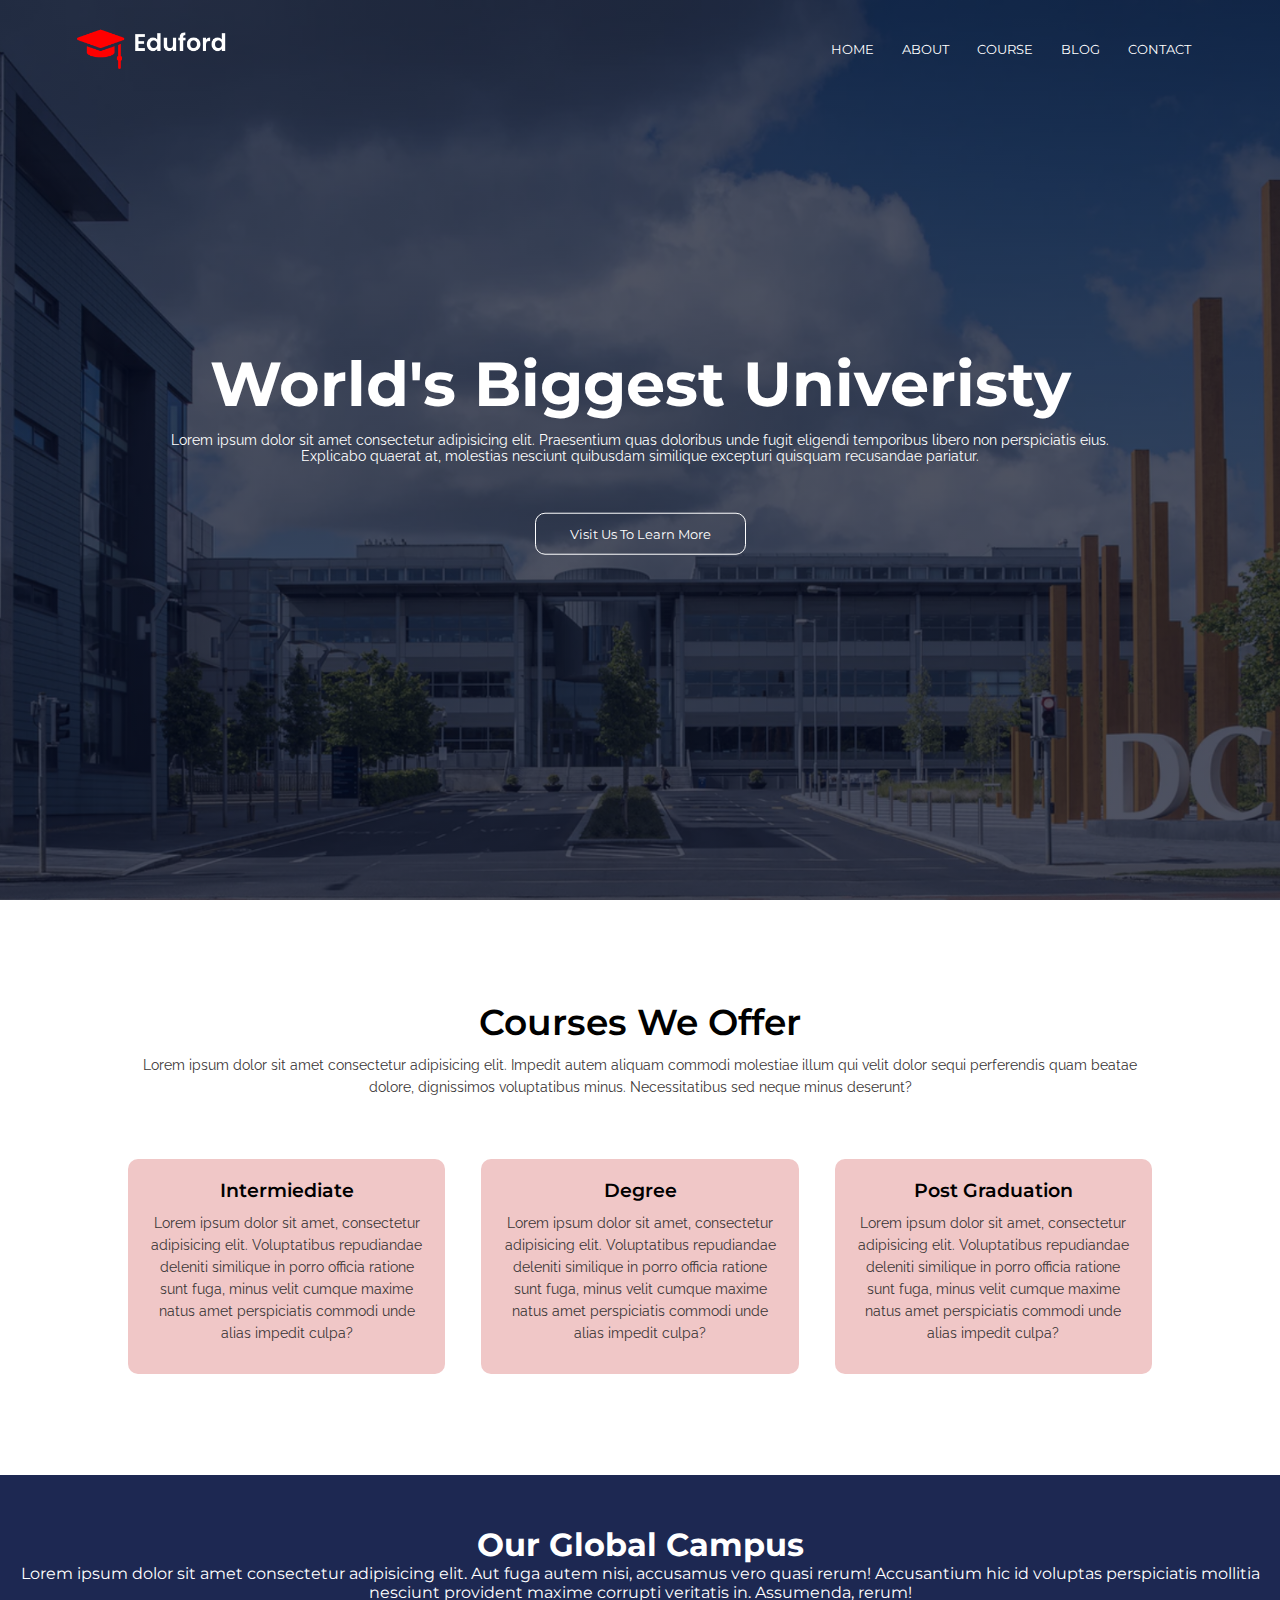
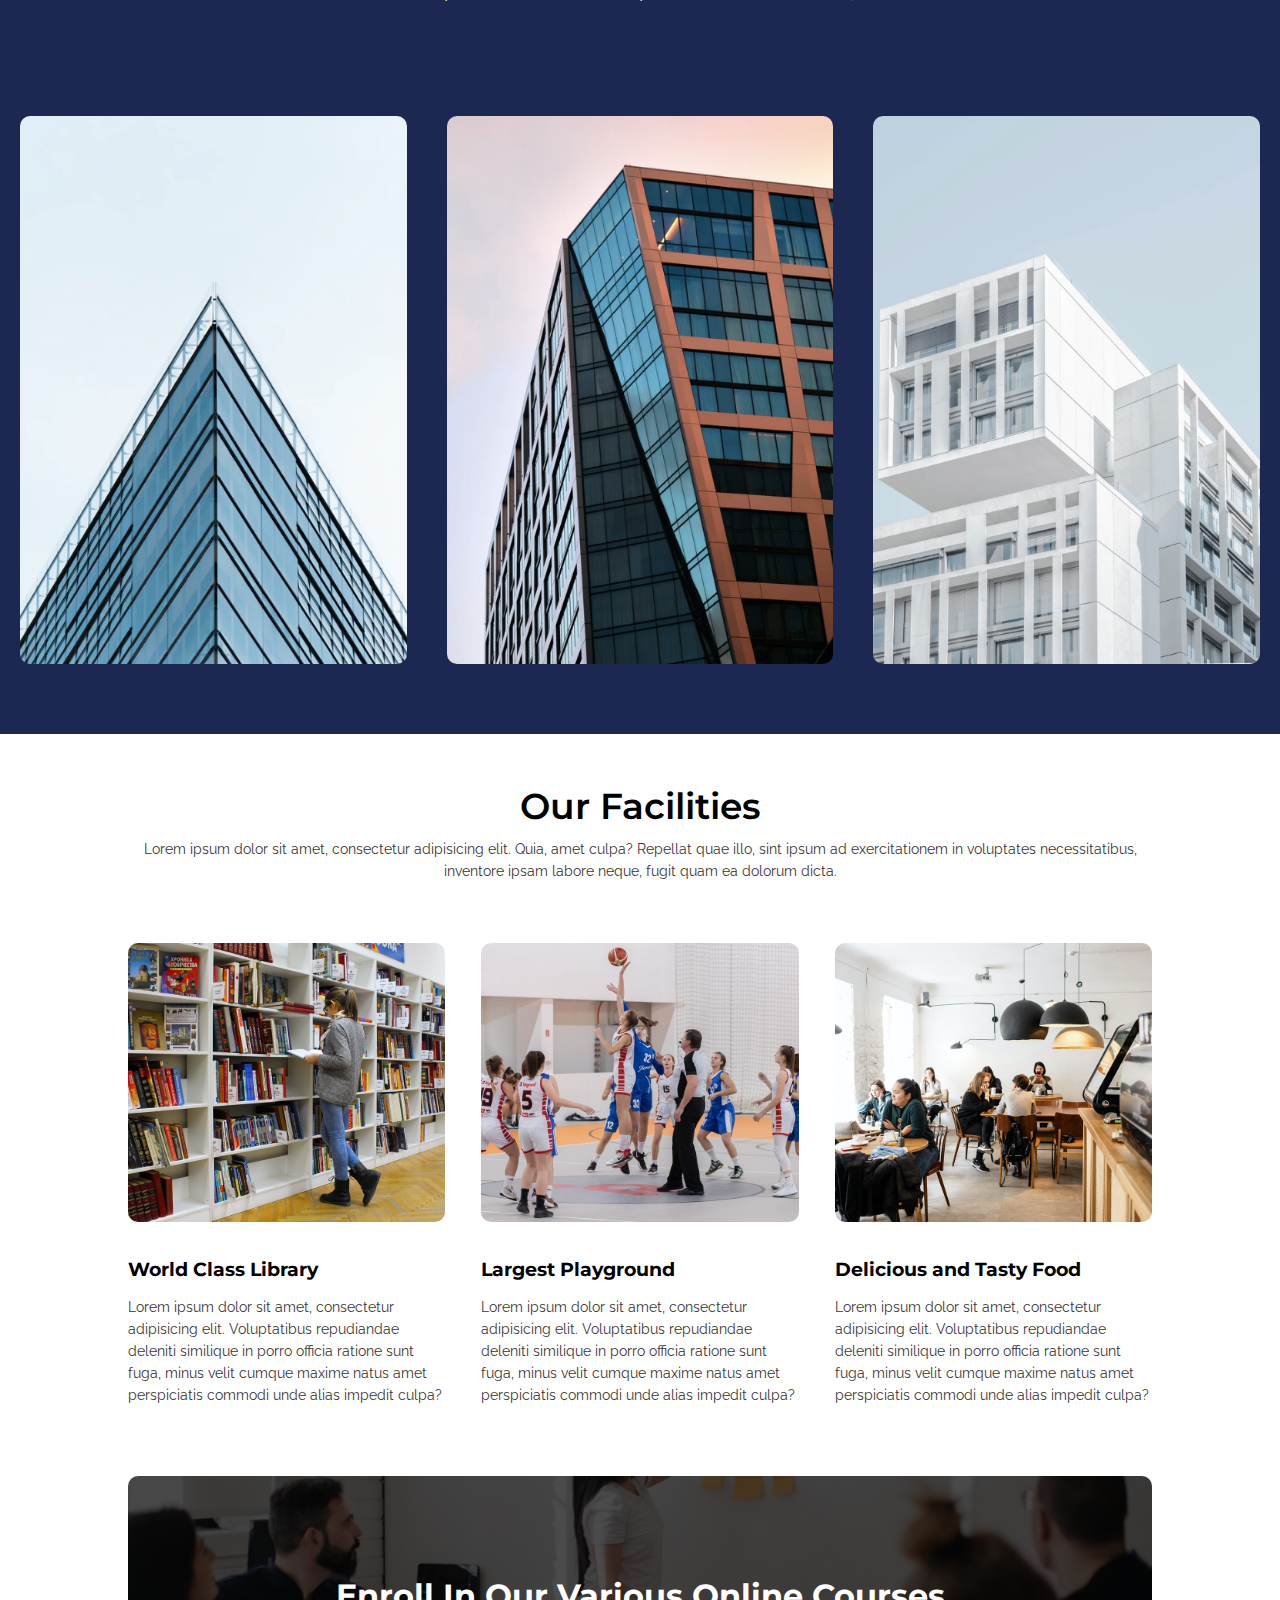
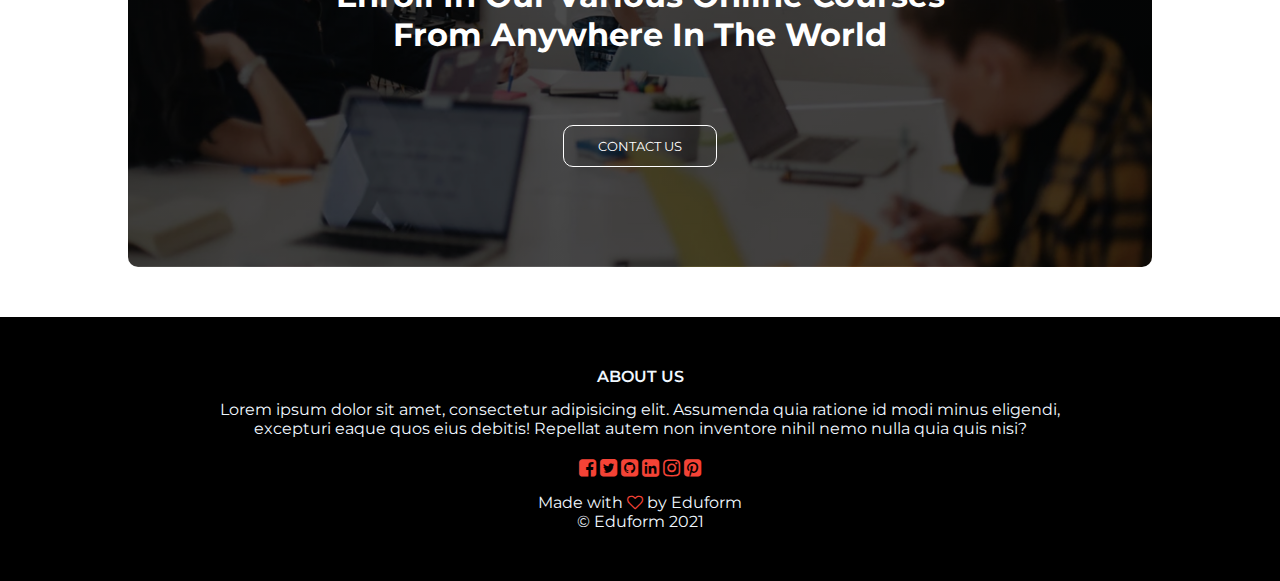
==== index.html @ b29d706e "full website. followed yoututbe tutorial" ====
<!DOCTYPE html>
<html lang="en">

<head>
    <meta charset="UTF-8" />
    <meta http-equiv="X-UA-Compatible" content="IE=edge" />
    <meta name="viewport" content="width=device-width, initial-scale=1.0" />
    <link rel="stylesheet" href="/styles.css" />
    <link rel="icon" href="/images/icon.png" type="image/png" />
    <link rel="stylesheet" href="https://cdnjs.cloudflare.com/ajax/libs/font-awesome/4.7.0/css/font-awesome.min.css" integrity="sha256-eZrrJcwDc/3uDhsdt61sL2oOBY362qM3lon1gyExkL0=" crossorigin="anonymous" />

    <title>Eduform | Online University Courses</title>
</head>

<body>
    <section class="header">
        <nav>
            <a href="/index.html"><img src="/images/logo.png" alt="logo" /></a>
            <div class="nav-links" id="nav-links">
                <i class="fa fa-times-circle" onclick="hideMenu()"></i>

                <ul>
                    <li><a href="/index.html">HOME</a></li>
                    <li><a href="/about.html">ABOUT</a></li>
                    <li><a href="/courses.html">COURSE</a></li>
                    <li><a href="/blog.html">BLOG</a></li>
                    <li><a href="/contact.html">CONTACT</a></li>
                </ul>
            </div>
            <i class="fa fa-bars" onclick="showMenu()"></i>
        </nav>

        <div class="text-box">
            <h1>World's Biggest Univeristy</h1>
            <p>
                Lorem ipsum dolor sit amet consectetur adipisicing elit. Praesentium
                quas doloribus unde fugit eligendi temporibus libero non perspiciatis
                eius. <br />
                Explicabo quaerat at, molestias nesciunt quibusdam similique excepturi
                quisquam recusandae pariatur.
            </p>
            <button class="hero-btn">Visit Us To Learn More</button>
        </div>
    </section>

    <!--COURSE-->
    <section class="course">
        <h1>Courses We Offer</h1>
        <p>
            Lorem ipsum dolor sit amet consectetur adipisicing elit. Impedit autem
            aliquam commodi molestiae illum qui velit dolor sequi perferendis quam
            beatae dolore, dignissimos voluptatibus minus. Necessitatibus sed neque
            minus deserunt?
        </p>
        <div class="row">
            <div class="course-col">
                <h3>Intermiediate</h3>
                <p>
                    Lorem ipsum dolor sit amet, consectetur adipisicing elit.
                    Voluptatibus repudiandae deleniti similique in porro officia ratione
                    sunt fuga, minus velit cumque maxime natus amet perspiciatis commodi
                    unde alias impedit culpa?
                </p>
            </div>

            <div class="course-col">
                <h3>Degree</h3>
                <p>
                    Lorem ipsum dolor sit amet, consectetur adipisicing elit.
                    Voluptatibus repudiandae deleniti similique in porro officia ratione
                    sunt fuga, minus velit cumque maxime natus amet perspiciatis commodi
                    unde alias impedit culpa?
                </p>
            </div>

            <div class="course-col">
                <h3>Post Graduation</h3>
                <p>
                    Lorem ipsum dolor sit amet, consectetur adipisicing elit.
                    Voluptatibus repudiandae deleniti similique in porro officia ratione
                    sunt fuga, minus velit cumque maxime natus amet perspiciatis commodi
                    unde alias impedit culpa?
                </p>
            </div>
        </div>
    </section>

    <!--CAMPUS-->

    <section class="campus">
        <div class="text">
            <h1>Our Global Campus</h1>
            <p>
                Lorem ipsum dolor sit amet consectetur adipisicing elit. Aut fuga
                autem nisi, accusamus vero quasi rerum! Accusantium hic id voluptas
                perspiciatis mollitia nesciunt provident maxime corrupti veritatis in.
                Assumenda, rerum!
            </p>
        </div>
        <div class="row">
            <div class="campus-col">
                <div class="layer">
                    <h3>LONDON</h3>
                </div>
                <img src="/images/london.png" alt="london-campus" />
            </div>

            <div class="campus-col">
                <div class="layer">
                    <h3>NEW YORK</h3>
                </div>
                <img src="/images/newyork.png" alt="london-campus" />
            </div>

            <div class="campus-col">
                <div class="layer">
                    <h3>WASHINGTON</h3>
                </div>
                <img src="/images/washington.png" alt="london-campus" />
            </div>
        </div>
    </section>

    <!--FACILITIES-->
    <section class="facilities">
        <h1>Our Facilities</h1>
        <p>
            Lorem ipsum dolor sit amet, consectetur adipisicing elit. Quia, amet
            culpa? Repellat quae illo, sint ipsum ad exercitationem in voluptates
            necessitatibus, inventore ipsam labore neque, fugit quam ea dolorum
            dicta.
        </p>

        <div class="row">
            <div class="facilities-col">
                <img src="/images/library.png" alt="lib">
                <h3>World Class Library</h3>
                <p>
                    Lorem ipsum dolor sit amet, consectetur adipisicing elit.
                    Voluptatibus repudiandae deleniti similique in porro officia ratione
                    sunt fuga, minus velit cumque maxime natus amet perspiciatis commodi
                    unde alias impedit culpa?
                </p>
            </div>

            <div class="facilities-col">
                <img src="/images/basketball.png" alt="basketball">
                <h3>Largest Playground</h3>
                <p>
                    Lorem ipsum dolor sit amet, consectetur adipisicing elit.
                    Voluptatibus repudiandae deleniti similique in porro officia ratione
                    sunt fuga, minus velit cumque maxime natus amet perspiciatis commodi
                    unde alias impedit culpa?
                </p>
            </div>

            <div class="facilities-col">
                <img src="/images/cafeteria.png" alt="cafe">
                <h3>Delicious and Tasty Food</h3>
                <p>
                    Lorem ipsum dolor sit amet, consectetur adipisicing elit.
                    Voluptatibus repudiandae deleniti similique in porro officia ratione
                    sunt fuga, minus velit cumque maxime natus amet perspiciatis commodi
                    unde alias impedit culpa?
                </p>
    </section>

    <!--CALL TO ACTION-->

    <section class="cta">
        <h1>Enroll In Our Various Online Courses <br> From Anywhere In The World</h1>
        <input type="button" class="hero-btn" onclick="location.href='/index.html';" value="CONTACT US" />

    </section>


    <section class="footer">
        <h4>ABOUT US</h4>
        <p>Lorem ipsum dolor sit amet, consectetur adipisicing elit. Assumenda quia ratione id modi minus eligendi, <br> excepturi eaque quos eius debitis! Repellat autem non inventore nihil nemo nulla quia quis nisi?</p>
        <div class="icons">
            <i class="fa fa-facebook-square"></i>
            <i class="fa fa-twitter-square"></i>
            <i class="fa fa-github-square"></i>
            <i class="fa fa-linkedin-square"></i>
            <i class="fa fa-instagram"></i>
            <i class="fa fa-pinterest-square"></i>
        </div>

        <p> Made with <i class="fa fa-heart-o"></i> by Eduform <br> &copy Eduform 2021</p>




    </section>



    <script>
        //toggle hamburger in JS

        var navLinks = document.getElementById("nav-links")

        function hideMenu() {
            navLinks.style.right = "-200px"
        }

        function showMenu() {
            navLinks.style.right = "0px"
        }
    </script>
</body>

</html>
---- styles.css ----
@import url("https://fonts.googleapis.com/css2?family=Montserrat:wght@300;400;600;700&display=swap");
@import url("https://fonts.googleapis.com/css2?family=Raleway:wght@300&display=swap");

* {
    margin: 0;
    padding: 0;
    font-family: "Montserrat", "sans-serif";
}

.header {
    min-height: 100vh;
    width: 100%;
    background-image: linear-gradient(rgba(4, 9, 30, 0.7), rgba(4, 9, 30, 0.7)),
        url(/images/banner.png);
    background-position: center;
    background-size: cover;
    position: relative;

}

nav {
    display: flex;
    padding: 2% 6%;
    justify-content: space-between;
    align-items: center;
}

nav img {
    width: 150px;
}

.nav-links {
    flex: 1;
    text-align: right;
}

.nav-links ul li {
    text-decoration: none;
    display: inline-block;
    padding: 8px 12px;
    position: relative;
}

.nav-links ul li a {
    color: #ffffff;
    text-decoration: none;
    font-size: 13px;
}

.nav-links ul li::after {
    content: "";
    width: 0%;
    height: 2px;
    background: #f44336;
    display: block;
    margin: auto;
}

.nav-links ul li:hover::after {
    width: 100%;
    transition: 0.5s;
}

.text-box {
    width: 90%;
    color: #ffffff;
    position: absolute;
    top: 50%;
    left: 50%;

    transform: translate(-50%, -50%);
    text-align: center;
}

.text-box h1 {
    font-size: 62px;
}

.text-box p {
    margin: 10px 0 14px;
    font-size: 14px;
    font-family: "Raleway", "sans-serif";
    color: #ffffff;
}

.hero-btn {
    display: inline-block;
    text-decoration: none;
    background-color: transparent;
    color: #ffffff;
    border: 1px solid#ffffff;
    cursor: pointer;
    position: relative;
    font-size: 13px;
    padding: 12px 34px;
    margin-top: 3%;
    border-radius: 10px;
}

.hero-btn:hover {
    background-color: #8b271f;
    transition: 1s;
    border-radius: 0px;
    transform: scale(1.1);
}


.hero-btn-dark {
    display: inline-block;
    text-decoration: none;
    background-color: #8b271f;
    color: #ffffff;
    border: 1px solid#ffffff;
    cursor: pointer;
    position: relative;
    font-size: 13px;
    padding: 12px 34px;
    margin-top: 3%;
    border-radius: 10px;
}

.hero-btn-dark:hover {
    background-color: #b43327;
    transition: 1s;
    border-radius: 0px;
    transform: scale(1.1);
}

nav .fa {
    display: none;
}



/*course*/

.course {
    width: 80%;
    margin: auto;
    text-align: center;
    padding-top: 100px;
    padding-bottom: 50px;
}

.course h1 {
    font-size: 36px;
    font-weight: 600;
}

.course p {
    color: #3a3636;
    font-size: 14px;
    font-weight: 400;
    line-height: 22px;
    padding: 10px;
    font-family: "Raleway", "san-serif";
}

.row {
    margin-top: 5%;
    display: flex;
    justify-content: space-between;
}

.course-col {
    flex-basis: 31%;
    background: #f0c7c7;
    border-radius: 10px;
    margin-bottom: 5%;
    padding: 20px 12px;
    box-sizing: border-box;
    font-family: "Raleway", "san-serif";
}

.course-col h3 {
    text-align: center;
    font-weight: 600;
    margin-right: 10px 0px;
}

.course-col:hover {
    transform: scale(1.1);
    transition: 0.5s;
}

/*Campus*/

.text {
    padding-bottom: 30px;
}

.campus {
    width: 100%;
    margin-bottom: 50px;
    text-align: center;
    padding: 50px 0;
    background-color: #1d2852;
    color: #ffffff;
}

.campus-col {
    flex-basis: 32%;
    border-radius: 10px;
    margin: 20px;
    position: relative;
    overflow: hidden;
}

.campus-col img {
    width: 100%;
    display: block;
}

.layer {
    background: transparent;
    height: 100%;
    width: 100%;
    position: absolute;
    top: 0;
    left: 0;
}

.layer:hover {
    background: rgba(226, 0, 0, 0.7);
    height: 100%;
    width: 100%;
    position: absolute;
    top: 0;
    left: 0;
    transition: 1s;
}

.layer h3 {
    width: 100%;
    font-weight: 500;
    color: #ffffff;
    font-size: 26px;
    bottom: 0;
    left: 50%;
    transform: translateX(-50%);
    position: absolute;
    opacity: 0;
    transition: 0.5s;
}

.layer:hover h3 {
    bottom: 49%;
    opacity: 1;
}

/*FACILITIES*/

.facilities {
    width: 80%;
    margin: auto;
    text-align: center;
    padding-top: 0px;
    padding-bottom: 50px;
}

.facilities h1 {
    font-size: 36px;
    font-weight: 600;
}

.facilities p {
    color: #3a3636;
    font-size: 14px;
    font-weight: 400;
    line-height: 22px;
    padding: 10px;
    font-family: "Raleway", "san-serif";
}

.facilities-col {
    flex-basis: 31%;
    border-radius: 10px;
    margin-bottom: 2%;
    text-align: left;
}

.facilities-col img {
    width: 100%;
    border-radius: 10px;
    margin-bottom: 5%;
}

.facilities-col p {
    padding: 0;
}

.facilities-col h3 {
    margin-top: 16px;
    margin-bottom: 15px;
    text-align: left;
}

.facilities-col img:hover {
    transform: scale(1.1);
    transition: 0.5s;
}

/*CALL TO ACTION*/

.cta {
    margin: auto;
    margin-bottom: 50px;
    width: 80%;
    background-image: linear-gradient(rgba(0, 0, 0, 0.7), rgba(0, 0, 0, 0.7)),
        url(/images/banner2.jpg);
    background-position: center;
    background-size: cover;
    border-radius: 10px;
    text-align: center;
    padding: 100px 0;
}

.cta h1 {
    color: #ffffff;
    margin-bottom: 40px;
    padding: 0;
}

.cta-btn {
    display: inline-block;
    text-decoration: none;
    background-color: transparent;
    color: #ffffff;
    border: 1px solid#ffffff;
    cursor: pointer;
    position: relative;
    font-size: 13px;
    padding: 12px 34px;
    margin-top: 3%;
    border-radius: 10px;
}

.cta-btn:hover {
    background-color: #8b271f;
    transition: 1s;
    border-radius: 0px;
    transform: scale(1.1);
}

/*FOOTER*/

.footer {
    width: 100%;
    text-align: center;
    padding: 30px 0;
    background-color: #000000;
    color: aliceblue;
    height: 80%;
}

.footer h4 {
    margin-top: 20px;
    font-weight: 600;
}

.footer p {
    margin-top: 14px;
    margin-bottom: 20px;
}

.icons .fa {
    font-size: 20px;
    color: #f44336;
}

.fa-heart-o {
    color: #f44336;
}

/*ABOUT US PAGE*/
.sub-header {
    min-height: 50vh;
    width: 100%;
    background-image: linear-gradient(rgba(4, 9, 30, 0.7), rgba(4, 9, 30, 0.7)),
        url(/images/background.jpg);
    background-position: center;
    background-size: cover;
    text-align: center;
    color: #ffffff;
}

.sub-header h1 {
    margin-top: 100px;
    font-size: 40px;
}

.about-us {
    width: 80%;
    margin: auto;
    padding-top: 80px;
    padding-bottom: 50px;

}

.about-col {
    flex-basis: 48%;
    padding: 30px 2px;

}

.about-col img {
    width: 100%;
}

.about-col h1 {
    padding-top: 0%;
}

.about-col p {
    padding: 15px 0 25px;
}

/*BLOG CONTENT*/

.blog-content {
    width: 80%;
    margin: auto;
    padding: 60px 0;
}

.blog-left {
    flex-basis: 65%;
}


.blog-left img {
    width: 100%;
}

.blog-left h2 {
    color: #000;
    font-weight: 600;
    margin: 30px 0;
}

.blog-left p {
    color: #363535;
    padding: 0;
}

.blog-right {
    flex-basis: 32%;
}

.blog-right h3 {
    background-color: #f44336;
    color: #ffffff;
    padding: 7px 0;
    font-size: 16px;
    margin-bottom: 20px;
    text-align: center;
}

.cate {
    display: flex;
    align-items: center;
    justify-content: space-between;
    color: #555;
    padding: 8px;
    box-sizing: border-box;
}

.comment-blog {
    border: 1px solid #cccccc;
    margin: 50px 0;
    padding: 10px 20px;

}

.comment-blog h3 {
    text-align: left;
}

.comment-form input,
textarea {
    width: 100%;
    padding: 10px;
    margin: 15px 0;
    box-sizing: border-box;
    border: none;
    outline: none;
    background: #f0f0f0;
}

.comment-form button {
    margin: 10px 0;
}

/*CONTACT US PAGE*/

.location {
    width: 80%;
    margin: auto;
    padding: 80px 0;
}

.location iframe {
    width: 100%;
}

.contact-us {
    width: 80%;
    margin: auto;
}

.contact-col {
    flex-basis: 48%;
    margin-bottom: 30px;
}

.contact-col div {
    display: flex;
    align-items: center;
    margin-bottom: 40px;
}

.contact-col div .fa {
    font-size: 28px;
    color: #f44336;
    margin: 10px;
    margin-right: 30px;
}

.contact-col div p {
    padding: 0;
}

.contact-col div h5 {
    font-size: 20px;
    margin-bottom: 5px;
    color: #555;
    font-weight: 400;
}

.contact-col input,
textarea {
    width: 100%;
    padding: 15px;
    margin-bottom: 17px;
    outline: none;
    border: 1px solid #cccccc;
    box-sizing: border-box;
}




@media (max-width: 700px) {
    .text-box h1 {
        font-size: 20px;
    }

    nav .fa {
        display: block;
        color: #ffffff;
        margin: 10px;
        font-size: 22px;
        cursor: pointer;
    }

    .text-box p {
        margin: 10px 50px 14px;
        font-size: 14px;
        color: #ffffff;
        font-family: "Raleway", "san-serif";
    }

    .nav-links ul li {
        display: block;
    }

    .nav-links {
        position: fixed;
        background: #8b271f;
        height: 100vh;
        width: 200px;
        top: 0;
        right: -200px;
        text-align: left;
        z-index: 2;
        transition: 0.6s;
    }

    .nav-links ul {
        padding: 30px;
    }

    .row {
        flex-direction: column;
    }

    .cta h1 {
        font-size: 20px;
    }

    .sub-header h1 {
        font-size: 24px;
    }

}
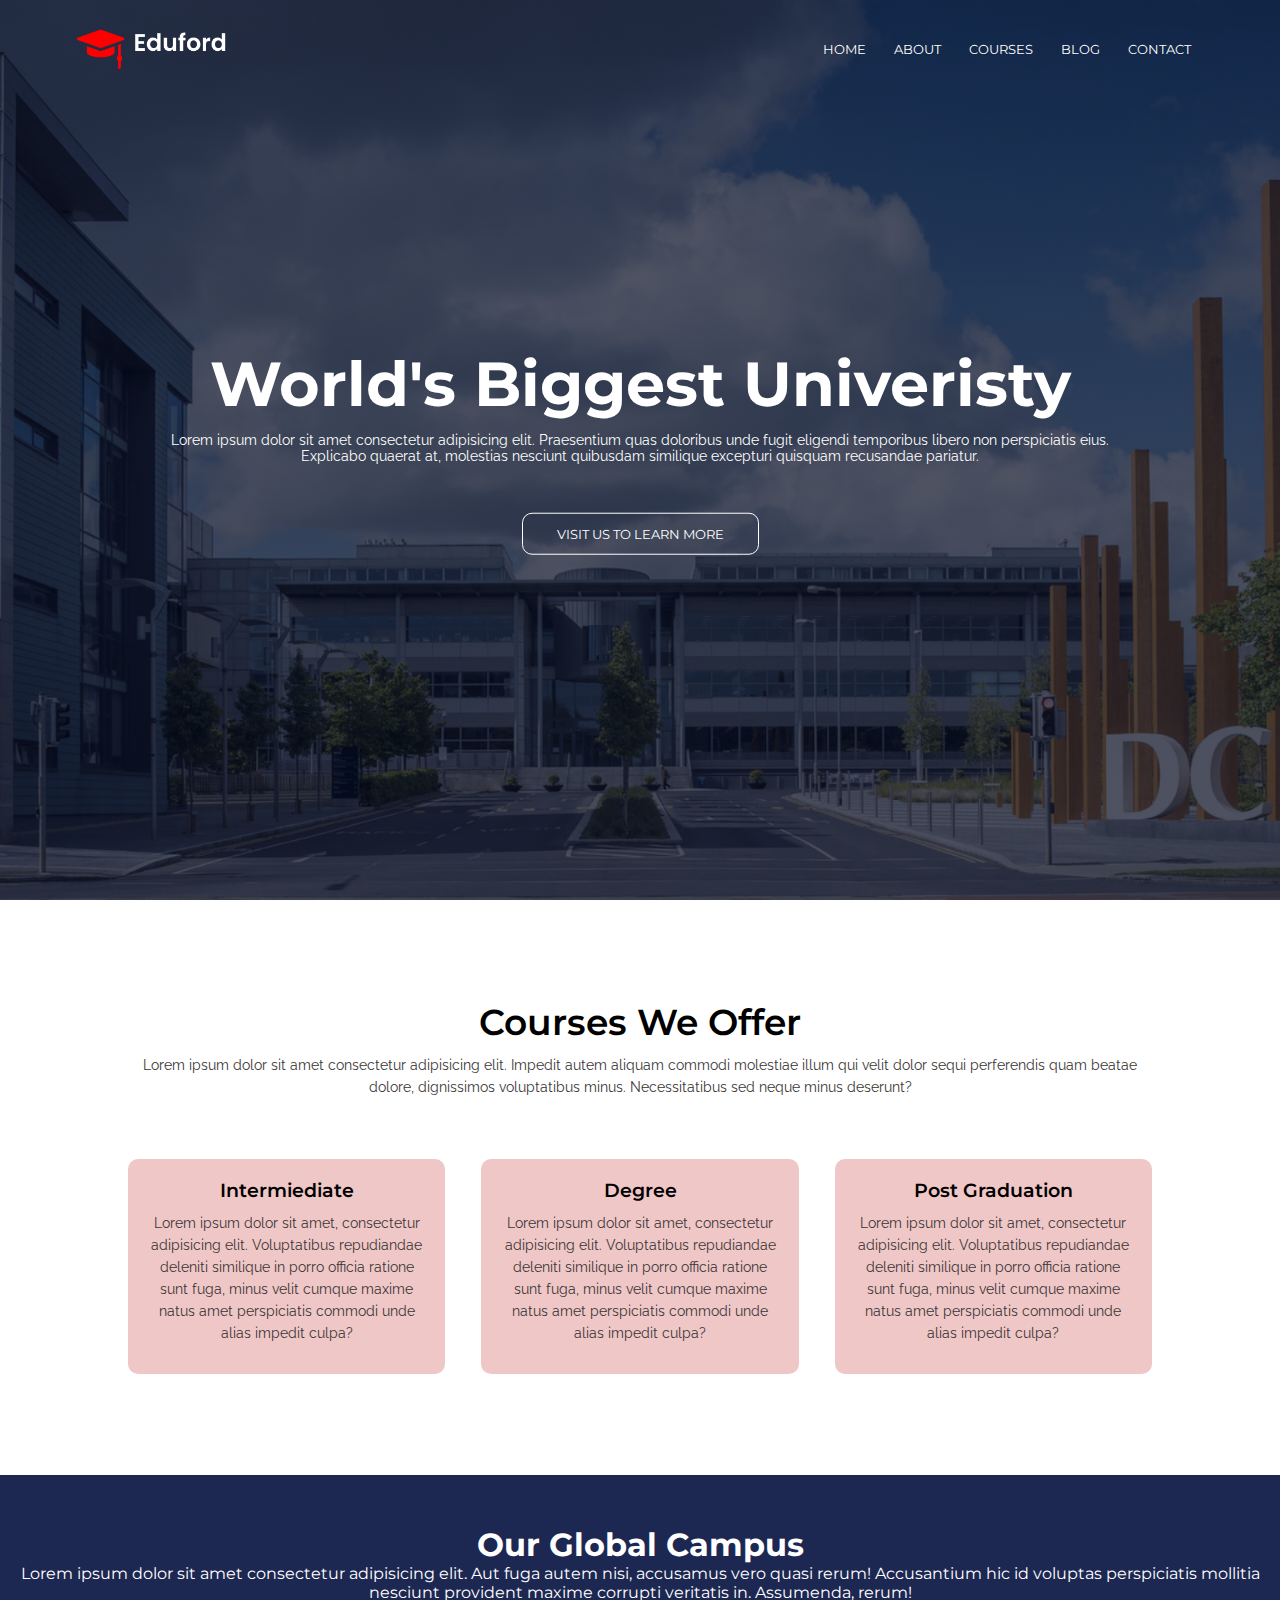
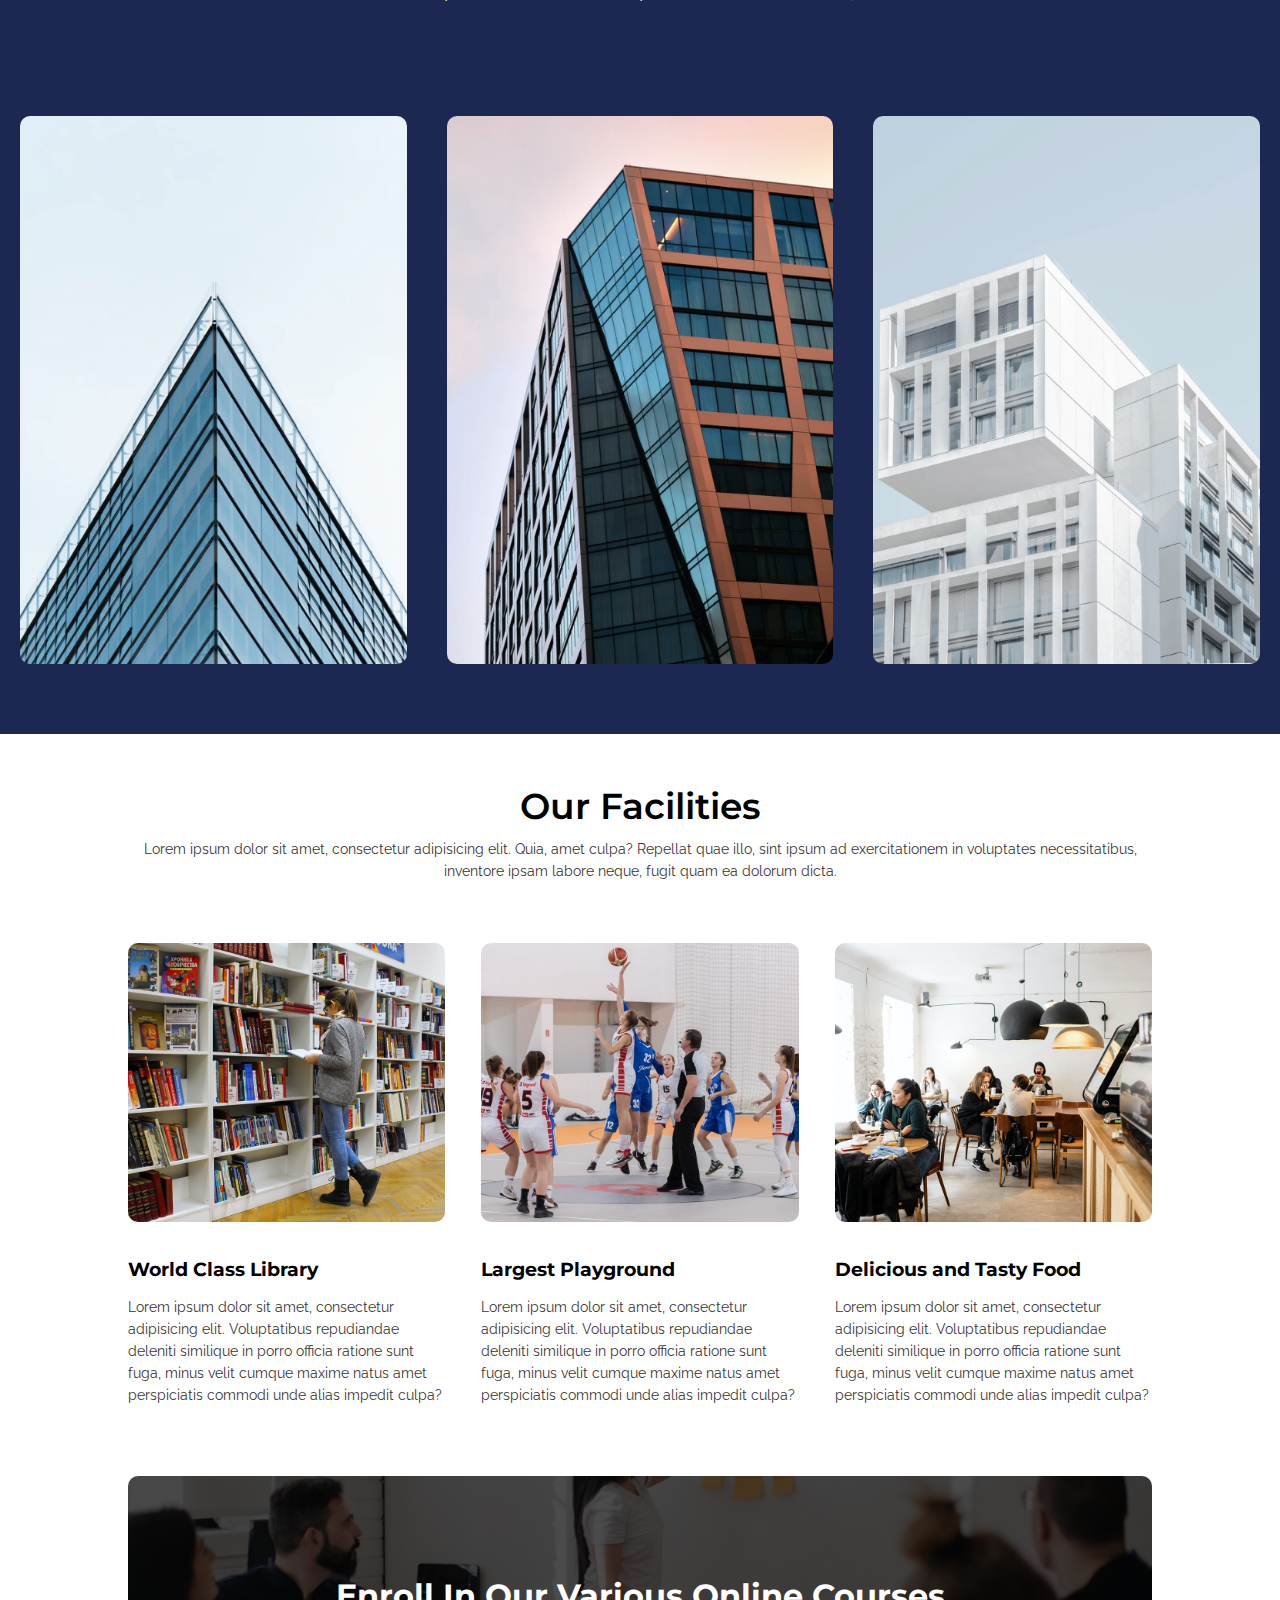
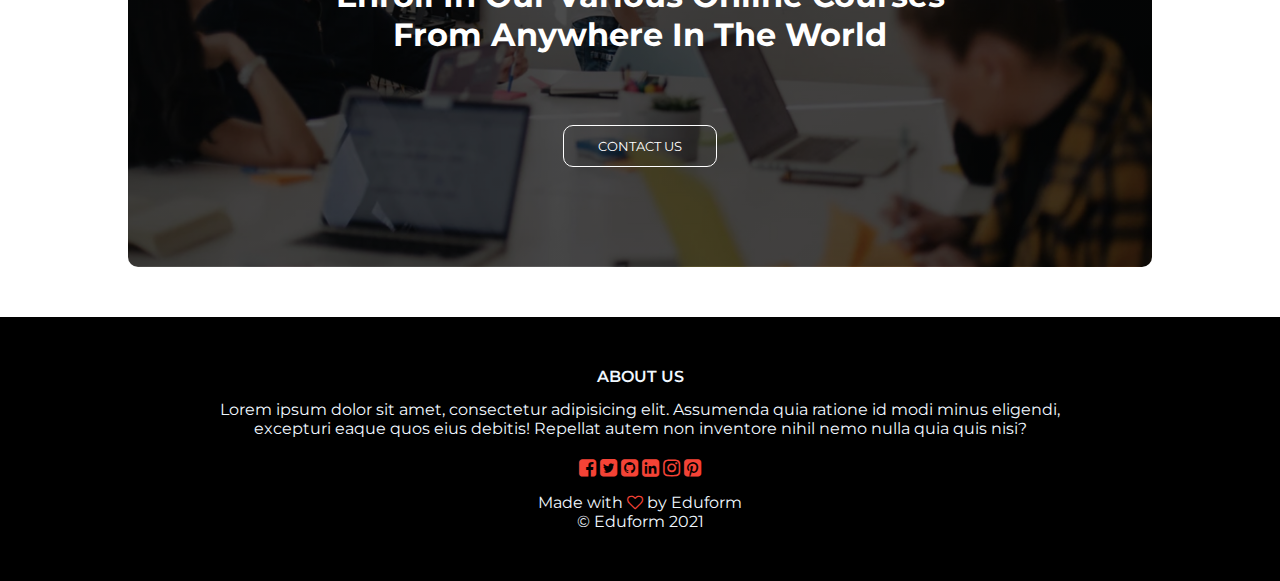
==== commit 150efe04: "." ====
--- a/index.html
+++ b/index.html
@@ -5,8 +5,8 @@
     <meta charset="UTF-8" />
     <meta http-equiv="X-UA-Compatible" content="IE=edge" />
     <meta name="viewport" content="width=device-width, initial-scale=1.0" />
-    <link rel="stylesheet" href="/styles.css" />
-    <link rel="icon" href="/images/icon.png" type="image/png" />
+    <link rel="stylesheet" href="styles.css" />
+    <link rel="icon" href="images/icon.png" type="image/png" />
     <link rel="stylesheet" href="https://cdnjs.cloudflare.com/ajax/libs/font-awesome/4.7.0/css/font-awesome.min.css" integrity="sha256-eZrrJcwDc/3uDhsdt61sL2oOBY362qM3lon1gyExkL0=" crossorigin="anonymous" />
 
     <title>Eduform | Online University Courses</title>
@@ -15,16 +15,16 @@
 <body>
     <section class="header">
         <nav>
-            <a href="/index.html"><img src="/images/logo.png" alt="logo" /></a>
+            <a href="index.html"><img src="images/logo.png" alt="logo" /></a>
             <div class="nav-links" id="nav-links">
                 <i class="fa fa-times-circle" onclick="hideMenu()"></i>
 
                 <ul>
-                    <li><a href="/index.html">HOME</a></li>
-                    <li><a href="/about.html">ABOUT</a></li>
-                    <li><a href="/courses.html">COURSE</a></li>
-                    <li><a href="/blog.html">BLOG</a></li>
-                    <li><a href="/contact.html">CONTACT</a></li>
+                    <li><a href="index.html">HOME</a></li>
+                    <li><a href="about.html">ABOUT</a></li>
+                    <li><a href="courses.html">COURSES</a></li>
+                    <li><a href="blog.html">BLOG</a></li>
+                    <li><a href="contact.html">CONTACT</a></li>
                 </ul>
             </div>
             <i class="fa fa-bars" onclick="showMenu()"></i>
@@ -39,7 +39,7 @@
                 Explicabo quaerat at, molestias nesciunt quibusdam similique excepturi
                 quisquam recusandae pariatur.
             </p>
-            <button class="hero-btn">Visit Us To Learn More</button>
+            <input type="button" class="hero-btn" onclick="location.href='courses.html';" value="VISIT US TO LEARN MORE" />
         </div>
     </section>
 
@@ -102,21 +102,21 @@
                 <div class="layer">
                     <h3>LONDON</h3>
                 </div>
-                <img src="/images/london.png" alt="london-campus" />
+                <img src="images/london.png" alt="london-campus" />
             </div>
 
             <div class="campus-col">
                 <div class="layer">
                     <h3>NEW YORK</h3>
                 </div>
-                <img src="/images/newyork.png" alt="london-campus" />
+                <img src="images/newyork.png" alt="london-campus" />
             </div>
 
             <div class="campus-col">
                 <div class="layer">
                     <h3>WASHINGTON</h3>
                 </div>
-                <img src="/images/washington.png" alt="london-campus" />
+                <img src="images/washington.png" alt="london-campus" />
             </div>
         </div>
     </section>
@@ -133,7 +133,7 @@
 
         <div class="row">
             <div class="facilities-col">
-                <img src="/images/library.png" alt="lib">
+                <img src="images/library.png" alt="lib">
                 <h3>World Class Library</h3>
                 <p>
                     Lorem ipsum dolor sit amet, consectetur adipisicing elit.
@@ -144,7 +144,7 @@
             </div>
 
             <div class="facilities-col">
-                <img src="/images/basketball.png" alt="basketball">
+                <img src="images/basketball.png" alt="basketball">
                 <h3>Largest Playground</h3>
                 <p>
                     Lorem ipsum dolor sit amet, consectetur adipisicing elit.
@@ -155,7 +155,7 @@
             </div>
 
             <div class="facilities-col">
-                <img src="/images/cafeteria.png" alt="cafe">
+                <img src="images/cafeteria.png" alt="cafe">
                 <h3>Delicious and Tasty Food</h3>
                 <p>
                     Lorem ipsum dolor sit amet, consectetur adipisicing elit.
@@ -169,7 +169,7 @@
 
     <section class="cta">
         <h1>Enroll In Our Various Online Courses <br> From Anywhere In The World</h1>
-        <input type="button" class="hero-btn" onclick="location.href='/index.html';" value="CONTACT US" />
+        <input type="button" class="hero-btn" onclick="location.href='index.html';" value="CONTACT US" />
 
     </section>
 
--- a/styles.css
+++ b/styles.css
@@ -11,7 +11,7 @@
     min-height: 100vh;
     width: 100%;
     background-image: linear-gradient(rgba(4, 9, 30, 0.7), rgba(4, 9, 30, 0.7)),
-        url(/images/banner.png);
+        url(images/banner.png);
     background-position: center;
     background-size: cover;
     position: relative;
@@ -307,7 +307,7 @@
     margin-bottom: 50px;
     width: 80%;
     background-image: linear-gradient(rgba(0, 0, 0, 0.7), rgba(0, 0, 0, 0.7)),
-        url(/images/banner2.jpg);
+        url(images/banner2.jpg);
     background-position: center;
     background-size: cover;
     border-radius: 10px;
@@ -377,7 +377,7 @@
     min-height: 50vh;
     width: 100%;
     background-image: linear-gradient(rgba(4, 9, 30, 0.7), rgba(4, 9, 30, 0.7)),
-        url(/images/background.jpg);
+        url(images/background.jpg);
     background-position: center;
     background-size: cover;
     text-align: center;
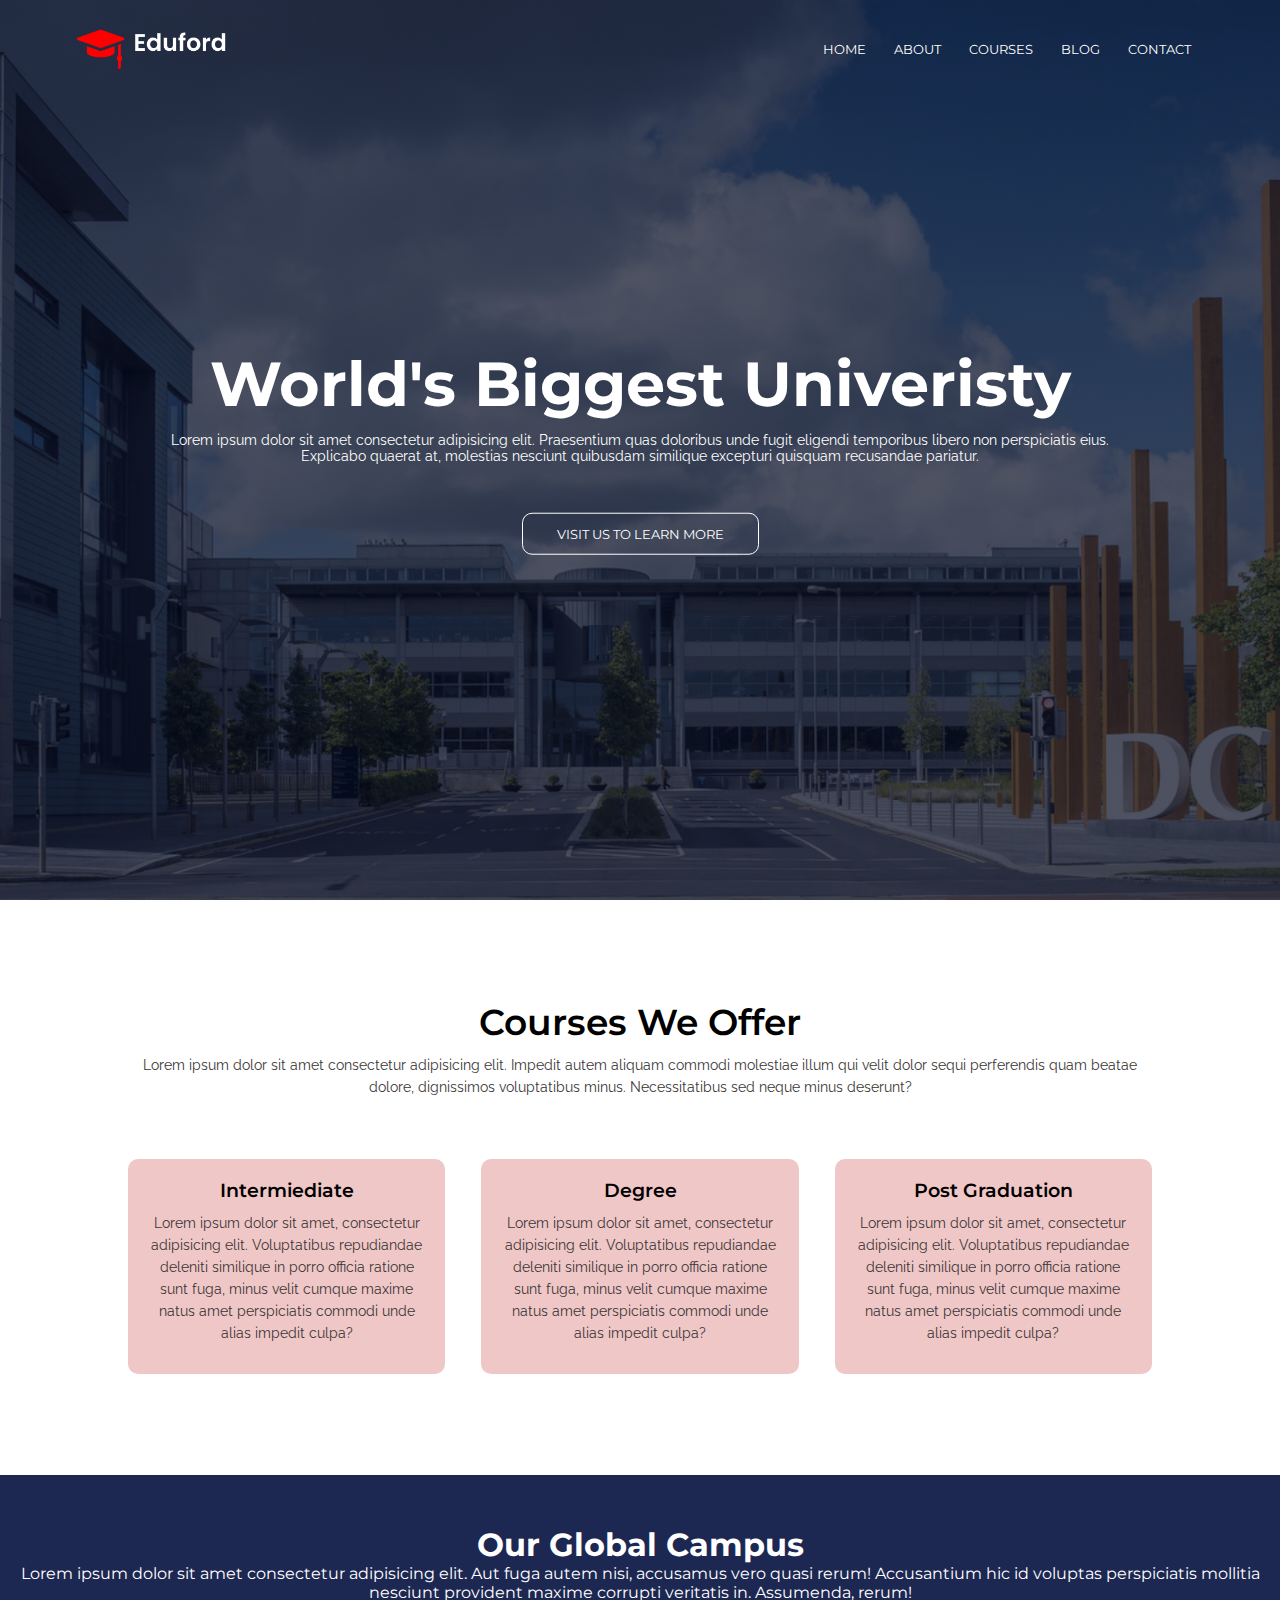
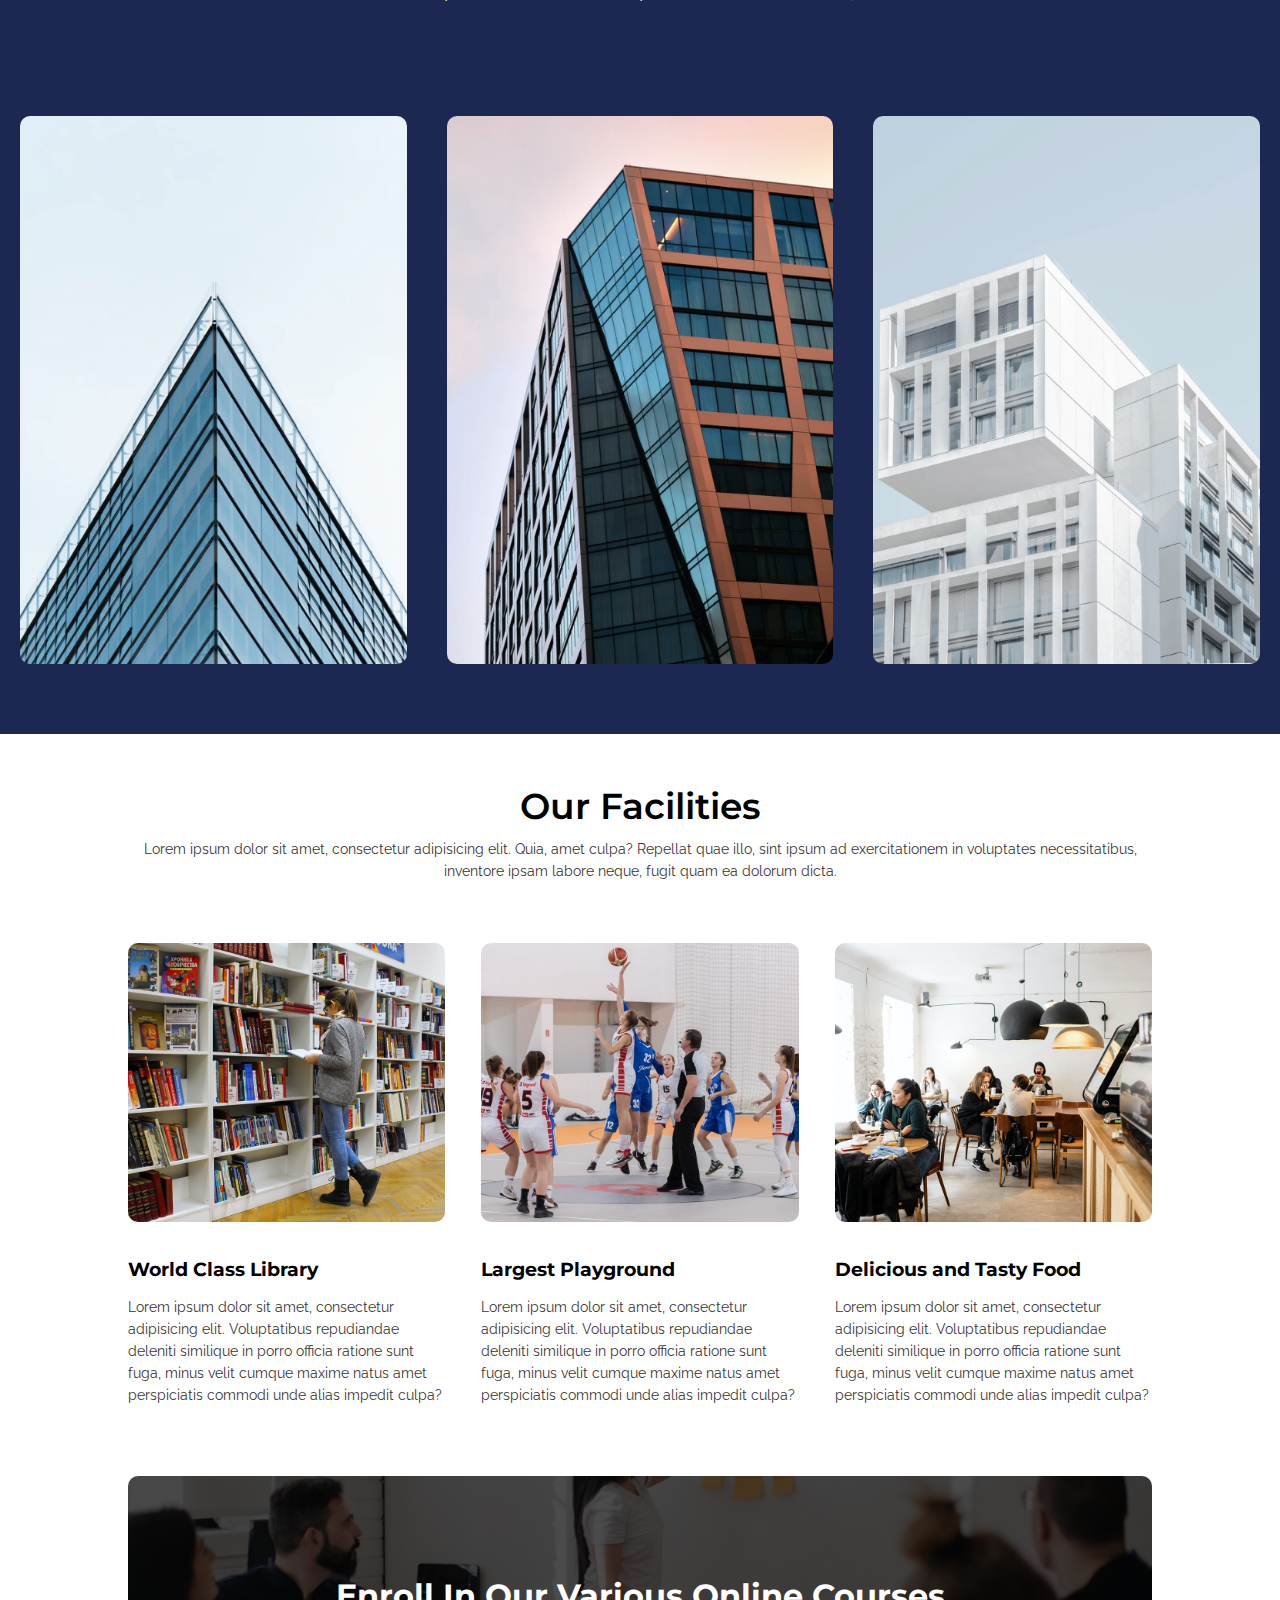
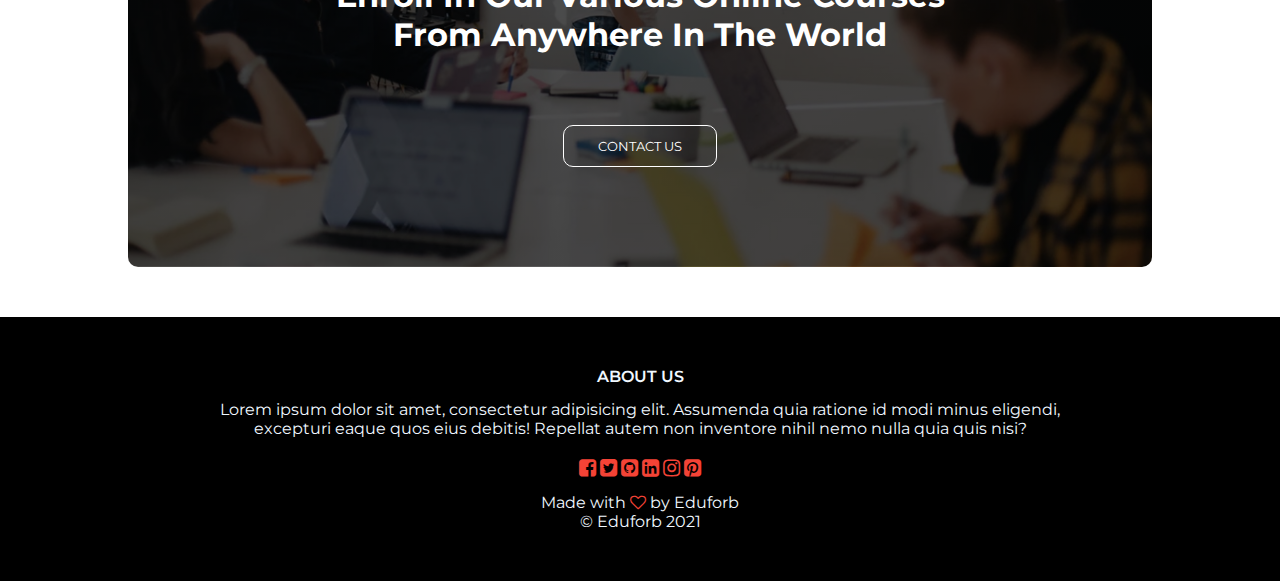
==== commit b38dce7f: "last commit. the project is complete (:" ====
--- a/index.html
+++ b/index.html
@@ -9,7 +9,7 @@
     <link rel="icon" href="images/icon.png" type="image/png" />
     <link rel="stylesheet" href="https://cdnjs.cloudflare.com/ajax/libs/font-awesome/4.7.0/css/font-awesome.min.css" integrity="sha256-eZrrJcwDc/3uDhsdt61sL2oOBY362qM3lon1gyExkL0=" crossorigin="anonymous" />
 
-    <title>Eduform | Online University Courses</title>
+    <title>Eduforb | Online University Courses</title>
 </head>
 
 <body>
@@ -186,7 +186,7 @@
             <i class="fa fa-pinterest-square"></i>
         </div>
 
-        <p> Made with <i class="fa fa-heart-o"></i> by Eduform <br> &copy Eduform 2021</p>
+        <p> Made with <i class="fa fa-heart-o"></i> by Eduforb <br> &copy Eduforb 2021</p>
 
 
 
